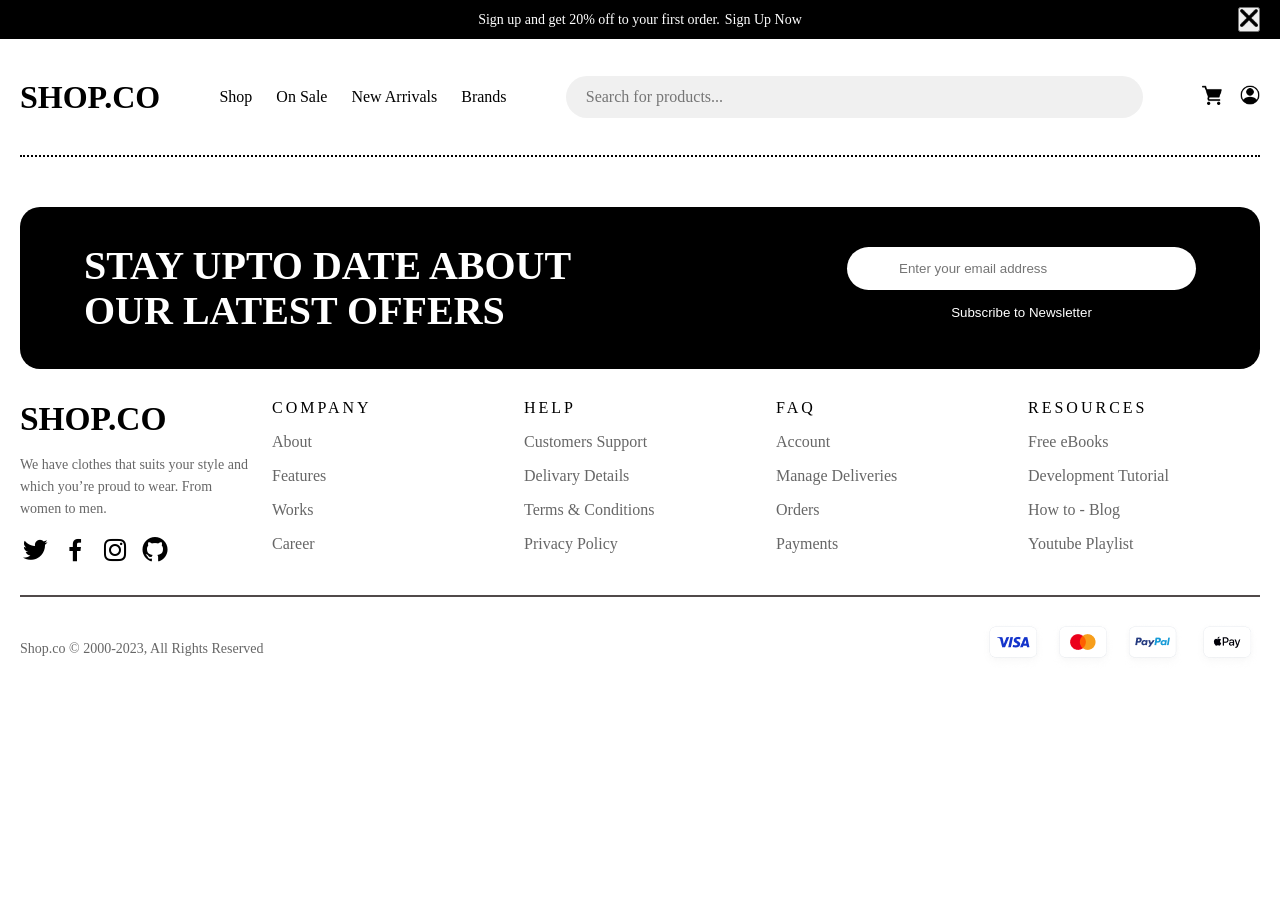
==== comments.html @ a06427e0 "I have just added new something" ====
<!DOCTYPE html>
<html lang="en">
  <head>
    <meta charset="UTF-8" />
    <meta name="viewport" content="width=device-width, initial-scale=1.0" />
    <link
      rel="stylesheet"
      href="https://cdn.jsdelivr.net/npm/boxicons@latest/css/boxicons.min.css"
    />
    <link rel="stylesheet" href="./css/main.css" />
    <title>SHOP.CO | Comments</title>
  </head>
  <body>
    <header>
      <div class="message">
        <div class="message-wrapper container">
          <p>Sign up and get 20% off to your first order.</p>
          <a href="#"> Sign Up Now</a>
          <button class="message-close">
            <img src="./assets/image/close.png" alt="" />
          </button>
        </div>
      </div>
      <nav class="container">
        <a class="logo" href="./index.html">SHOP.CO</a>

        <ul class="list">
          <li class="list-item">
            <a class="list-item-link" href="#">Shop</a>
          </li>
          <li class="list-item">
            <a class="list-item-link" href="#">On Sale</a>
          </li>
          <li class="list-item">
            <a class="list-item-link" href="#">New Arrivals</a>
          </li>
          <li class="list-item">
            <a class="list-item-link" href="#">Brands</a>
          </li>
        </ul>

        <form class="">
          <input
            type="text"
            class="search-input"
            placeholder="Search for products..."
          />
        </form>

        <div class="nav-icons">
          <a href="#"
            ><img
              src="./assets/image/grocery-store.png"
              style="width: 20px"
              alt=""
          /></a>
          <a href="#"
            ><img src="./assets/image/account.png" style="width: 20px" alt=""
          /></a>
        </div>
      </nav>
    </header>
    <main>
      <div class="connect container">
        <div class="connect-wrapper">
          <h2>STAY UPTO DATE ABOUT OUR LATEST OFFERS</h2>

          <div class="connect-input">
            <input type="text" placeholder="Enter your email address" />
            <button class="btn">Subscribe to Newsletter</button>
          </div>
        </div>
      </div>
    </main>
    <footer>
      <div class="footer container">
        <div class="footer-item">
          <a id="logo-footer" href="./index.html">SHOP.CO</a>
          <p>
            We have clothes that suits your style and which you’re proud to
            wear. From women to men.
          </p>

          <div class="social-footer">
            <i class="bx bxl-twitter"></i>
            <i class="bx bxl-facebook"></i>
            <i class="bx bxl-instagram"></i>
            <i class="bx bxl-github"></i>
          </div>
        </div>
        <div class="footer-item">
          <h3>COMPANY</h3>
          <a href="#">About</a>
          <a href="#">Features</a>
          <a href="#">Works</a>
          <a href="#">Career</a>
        </div>

        <div class="footer-item">
          <h3>HELP</h3>
          <a href="#">Customers Support</a>
          <a href="#">Delivary Details</a>
          <a href="#">Terms & Conditions</a>
          <a href="#">Privacy Policy</a>
        </div>

        <div class="footer-item">
          <h3>FAQ</h3>
          <a href="#">Account </a>
          <a href="#">Manage Deliveries </a>
          <a href="#">Orders </a>
          <a href="#">Payments </a>
        </div>

        <div class="footer-item">
          <h3>Resources</h3>
          <a href="#">Free eBooks</a>
          <a href="#"> Development Tutorial </a>
          <a href="#">How to - Blog</a>
          <a href="#">Youtube Playlist</a>
        </div>
      </div>
      <div class="footer-bottom container">
        <p>Shop.co © 2000-2023, All Rights Reserved</p>
        <div>
          <a href="#"><img src="./assets/image/visa.png" alt="" /></a>
          <a href="#"><img src="./assets/image/visa1.png" alt="" /></a>
          <a href="#"><img src="./assets/image/visa2.png" alt="" /></a>
          <a href="#"><img src="./assets/image/visa3.png" alt="" /></a>
          <a href="#"><img src="./assets/image/visa4.png" alt="" /></a>
        </div>
      </div>
    </footer>
    <script src="./js/comments.js"></script>
    <script src="https://unpkg.com/boxicons@2.1.3/dist/boxicons.js"></script>
    <!-- <script src="./js/getData.js"></script> -->
    <script src="./js/main.js"></script>
  </body>
</html>
---- css/main.css ----
*,
::before,
::after {
  padding: 0;
  margin: 0;
  box-sizing: border-box;
  /* text-decoration: none !important; */
  list-style: none;
}

.container {
  max-width: 1240px;
  margin: 0 auto;
}

html {
  scroll-behavior: smooth;
}

a {
  text-decoration: none;
}

/* ! header */

.message {
  background-color: #000;
  text-align: center;
  color: rgb(255, 255, 255);
  font-family: Satoshi;
  font-size: 14px;
  font-weight: 500;
  line-height: 19px;
  letter-spacing: 0%;
  text-align: left;
  padding: 10px 0;
}

.message-wrapper {
  display: flex;
  align-items: center;
  justify-content: center;
  gap: 5px;
  position: relative;
}

.message-wrapper a {
  color: rgb(255, 255, 255);
  font-family: Satoshi;
  font-size: 14px;
  font-weight: 500;
  line-height: 19px;
  letter-spacing: 0%;
  text-align: left;
}

.message-close {
  position: absolute;
  right: 0;
  cursor: pointer;
}

.message-close img {
  width: 18px;
  height: 18px;
  object-fit: cover;
}

nav {
  display: flex;
  align-items: center;
  justify-content: space-between;
  padding: 37px 0;
  border-bottom: 2px dotted #000;
}

.logo {
  color: rgb(0, 0, 0);
  font-family: Integral CF;
  font-size: 32px;
  font-weight: 700;
  line-height: 38px;
  letter-spacing: 0%;
  text-align: left;
}

.list {
  display: flex;
  gap: 24px;
}

.list-item-link {
  color: rgb(0, 0, 0);
  font-family: Satoshi;
  font-size: 16px;
  font-weight: 400;
  line-height: 22px;
  letter-spacing: 0%;
  text-align: left;
}

.search-input {
  color: rgba(0, 0, 0, 0.4);
  font-family: Satoshi;
  font-size: 16px;
  font-weight: 400;
  line-height: 22px;
  letter-spacing: 0%;
  text-align: left;
  border-radius: 62px;
  padding: 10px 20px;
  border: none;
  background: rgb(240, 240, 240);
  width: 577px;
}
.nav-icons {
  display: flex;
  gap: 18px;
}
/* ! header */

/* ! herro */
.herro {
  background: url(trendy-fashionable-couple-posing), rgb(242, 240, 241);
}

.herro-wrapper {
  display: flex;
  align-items: center;
}

.wrapepr-info {
  display: flex;
  flex-direction: column;
  width: 50%;
  gap: 22px;
  align-items: start;
}

.wrapepr-info h2 {
  color: rgb(0, 0, 0);
  font-family: Integral CF;
  font-size: 64px;
  font-weight: 700;
  line-height: 64px;
  letter-spacing: 0%;
  text-align: left;
}
.wrapepr-info p {
  color: rgba(0, 0, 0, 0.6);
  font-family: Satoshi;
  font-size: 16px;
  font-weight: 400;
  line-height: 22px;
  letter-spacing: 0%;
  text-align: left;
}

.wrapepr-info a {
  border-radius: 62px;
  color: rgb(255, 255, 255);
  font-family: Satoshi;
  font-size: 16px;
  font-weight: 500;
  line-height: 22px;
  letter-spacing: 0%;
  text-align: left;
  padding: 10px 54px;

  background: rgb(0, 0, 0);
}
.wrapepr-face {
  width: 50%;
}

.wrapepr-face img {
  width: 100%;
  height: 663px;
  object-fit: cover;
}
.result-brand {
  display: flex;
  gap: 10px;
}

.result-card {
  display: flex;
  flex-direction: column;
  gap: 5px;
  align-items: center;
  justify-content: center;
}

.result-card h3 {
  color: rgb(0, 0, 0);
  font-family: Satoshi;
  font-size: 40px;
  font-weight: 700;
  line-height: 54px;
  letter-spacing: 0%;
  text-align: left;
}

.result-card p {
  color: rgba(0, 0, 0, 0.6);
  font-family: Satoshi;
  font-size: 16px;
  font-weight: 400;
  line-height: 22px;
  letter-spacing: 0%;
  text-align: left;
}
/* ! herro */
/* ! brand */

.brands {
  background: rgb(0, 0, 0);
}

.brands-wrapper {
  display: flex;
  justify-content: space-between;
  padding: 42px 0;
}
/* ! brand */

/* ! new products */
.new-card {
  width: 296px;
  padding: 10px;
}
.bgImg {
  background: url(trendy-fashionable-couple-posing), rgb(242, 240, 241);
  border-radius: 10px;
}
.new-card img {
  border-radius: 30px;
  margin-bottom: 10px;
  width: 100%;
  height: 300px;
  object-fit: contain;
}

.new-card h3 {
  color: rgb(0, 0, 0);
  font-family: Satoshi;
  font-size: 20px;
  font-weight: 700;
  line-height: 27px;
  letter-spacing: 0%;
  text-align: left;
}
.prices {
  display: flex;
  align-items: center;
  gap: 20px;
}

.prices p:first-child {
  color: rgb(0, 0, 0);
  font-family: Satoshi;
  font-size: 24px;
  font-weight: 700;
  line-height: 32px;
  letter-spacing: 0%;
  text-align: left;
}

.prices p:nth-child(2) {
  color: rgba(0, 0, 0, 0.4);
  font-family: Satoshi;
  font-size: 24px;
  font-weight: 700;
  line-height: 32px;
  letter-spacing: 0%;
  text-align: left;
  text-decoration-line: line-through;
  text-decoration: line-through;
}

.prices p:last-child {
  border-radius: 62px;
  background: rgba(255, 51, 51, 0.1);
  color: rgb(255, 51, 51);
  font-family: Satoshi;
  font-size: 12px;
  font-weight: 500;
  line-height: 16px;
  letter-spacing: 0%;
  text-align: left;
  padding: 5px 10px;
}

.btn {
  background-color: #000;
  width: 100%;

  color: #fff;
  border: none;
  padding: 10px;
  border-radius: 10px;
  margin-top: 5px;
  transition: all 0.5s ease;
  cursor: pointer;
  text-decoration: none;
  display: block;
  text-align: center;
}

.btn:hover {
  color: #000;
  background-color: #fff;
}

.new-products h2 {
  text-align: center;
  color: rgb(0, 0, 0);
  font-family: Integral CF;
  font-size: 48px;
  font-weight: 700;
  line-height: 58px;
  letter-spacing: 0%;
  text-align: center;
  margin: 72px 0;
}
.products-list {
  display: grid;
  grid-template-columns: repeat(4, 1fr);
}
/* ! new products */

/* ! top selling */

.top-sell h2 {
  color: rgb(0, 0, 0);
  font-family: Integral CF;
  font-size: 48px;
  font-weight: 700;
  line-height: 58px;
  letter-spacing: 0%;
  text-align: center;
  margin: 64px 0;
}
.tops-list {
  display: grid;
  grid-template-columns: repeat(4, 1fr);
}
/* ! top selling */

.card-img-top {
  height: 200px;
  width: 100%;
  object-fit: cover;
}

.card {
  position: relative;
}

.discountPercentage {
  top: 10px;
  left: 10px;
  position: absolute;
}

/*  All Products */

.all-products h2 {
  color: rgb(0, 0, 0);
  font-family: Integral CF;
  font-size: 48px;
  font-weight: 700;
  line-height: 58px;
  letter-spacing: 0%;
  text-align: center;
  margin: 72px 0;
}

.products {
  display: grid;
  grid-template-columns: repeat(4, 1fr);
}

.categories-wrapper {
  border-radius: 40px;
  padding: 20px;
  background: rgb(240, 240, 240);
}
.categories-wrapper h2 {
  color: rgb(0, 0, 0);
  font-family: Integral CF;
  font-size: 48px;
  font-weight: 700;
  line-height: 58px;
  letter-spacing: 0%;
  text-align: center;
  margin: 32px 0;
}

.category-cards {
  display: grid;
  grid-template-columns: repeat(4, 1fr);
  gap: 30px;
}

.category-card {
  width: 250px;
  cursor: pointer;
  border: 1px solid #504a4a;
  background: #fff;
  /* position: relative; */
  padding: 10px;
  border-radius: 10px;
  margin: 0 auto;
  /* display: flex; */
}

.category-card img {
  width: 100%;
  height: 150px;
  object-fit: contain;
}

.category-card h3 {
  /* position: absolute; */
  left: 36px;
  top: 0;
  color: rgb(0, 0, 0);
  font-family: Satoshi;
  font-size: 25px;
  font-weight: 700;
  line-height: 49px;
  letter-spacing: 0%;
  text-align: center;
}

/* connect */

.connect {
  border-radius: 20px;
  background: rgb(0, 0, 0);
  padding: 36px 64px;
  margin-top: 50px;
}

.connect-wrapper {
  display: flex;
  align-items: center;
  justify-content: space-between;
}

.connect-wrapper h2 {
  color: rgb(255, 255, 255);
  font-family: Integral CF;
  font-size: 40px;
  font-weight: 700;
  line-height: 45px;
  letter-spacing: 0%;
  text-align: left;
  width: 50%;
}

.connect-input input {
  border-radius: 62px;
  padding: 14px 52px;
  border: none;
  width: 349px;
  background: rgb(255, 255, 255);
}

.footer {
  display: flex;
  justify-content: space-between;
  align-items: start;
  padding: 30px 0;
  gap: 20px;
  border-bottom: 2px solid #504a4a;
}

.footer-item {
  display: flex;
  flex-direction: column;
  width: 20%;
  gap: 15px;
}

.footer-item p {
  color: rgba(0, 0, 0, 0.6);
  font-family: Satoshi;
  font-size: 14px;
  font-weight: 400;
  line-height: 22px;
  letter-spacing: 0px;
  text-align: left;
}

.footer-item h3 {
  color: rgb(0, 0, 0);
  font-family: Satoshi;
  font-size: 16px;
  font-weight: 500;
  line-height: 18px;
  letter-spacing: 3px;
  text-align: left;
  text-transform: uppercase;
}

.footer-item a {
  color: rgba(0, 0, 0, 0.6);
  font-family: Satoshi;
  font-size: 16px;
  font-weight: 400;
  line-height: 19px;
  letter-spacing: 0px;
  text-align: left;
}

#logo-footer {
  color: rgb(0, 0, 0);
  font-family: Integral CF;
  font-size: 33.45px;
  font-weight: 700;
  line-height: 40px;
  letter-spacing: 0%;
  text-align: left;
}

.social-footer {
  display: flex;
  gap: 10px;
}

.social-footer i {
  font-size: 30px;
}

.footer-bottom {
  display: flex;
  justify-content: space-between;
  align-items: center;
  padding: 25px 0 88px 0;
}

.footer-bottom p {
  color: rgba(0, 0, 0, 0.6);
  font-family: Satoshi;
  font-size: 14px;
  font-weight: 400;
  line-height: 19px;
  letter-spacing: 0%;
  text-align: right;
}

.comments h2 {
  color: rgb(5, 5, 5);
  font-family: Integral CF;
  font-size: 40px;
  font-weight: 700;
  line-height: 45px;
  letter-spacing: 0%;
  text-align: center;
  margin: 60px 0;
}

.comment-btn {
  width: 300px;
  margin: 50px auto;
}
.comment-wrapper {
  display: grid;
  grid-template-columns: repeat(4, 1fr);
  gap: 10px;
}
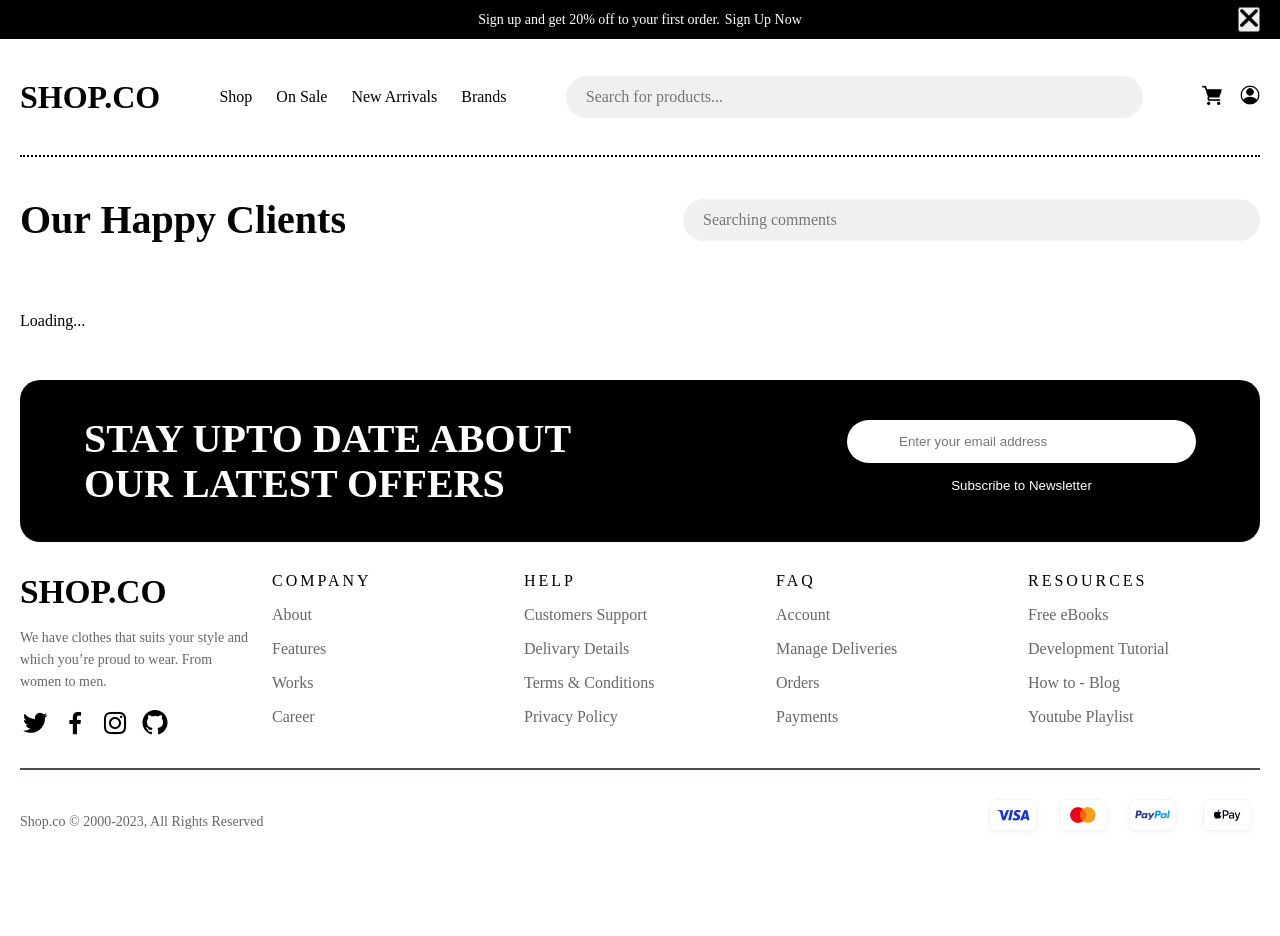
==== commit 3416f747: "add new logical method for this project" ====
--- a/comments.html
+++ b/comments.html
@@ -8,6 +8,8 @@
       href="https://cdn.jsdelivr.net/npm/boxicons@latest/css/boxicons.min.css"
     />
     <link rel="stylesheet" href="./css/main.css" />
+    <link rel="stylesheet" href="./css/product.css" />
+    <link rel="stylesheet" href="./css/comments.css" />
     <title>SHOP.CO | Comments</title>
   </head>
   <body>
@@ -61,6 +63,18 @@
       </nav>
     </header>
     <main>
+      <section class="comments-rewiers container">
+        <div class="comments-header">
+          <h3>Our Happy Clients</h3>
+          <input
+            type="text"
+            placeholder="Searching comments"
+            class="search-comments search-input"
+          />
+        </div>
+        <div class="container comments-all"></div>
+        <div class="pagination"></div>
+      </section>
       <div class="connect container">
         <div class="connect-wrapper">
           <h2>STAY UPTO DATE ABOUT OUR LATEST OFFERS</h2>
--- a/css/product.css
+++ b/css/product.css
@@ -0,0 +1,170 @@
+.product {
+  background: url(trendy-fashionable-couple-posing), rgb(242, 240, 241);
+}
+
+.product-card {
+  display: flex;
+  align-items: center;
+  justify-content: space-between;
+}
+
+.product-card img {
+  width: 450px;
+}
+
+.product-info {
+  width: 50%;
+  display: flex;
+  flex-direction: column;
+  gap: 20px;
+}
+.product-info h3 {
+  color: rgb(0, 0, 0);
+  font-family: Integral CF;
+  font-size: 40px;
+  font-weight: 700;
+  line-height: 48px;
+  letter-spacing: 0%;
+  text-align: left;
+}
+
+.product-info p {
+  color: rgba(0, 0, 0, 0.6);
+  font-family: Satoshi;
+  font-size: 16px;
+  font-weight: 400;
+  line-height: 22px;
+  letter-spacing: 0%;
+  text-align: left;
+}
+
+.prices-info {
+  display: flex;
+  gap: 30px;
+  align-items: center;
+}
+
+.prices-info p:first-child {
+  color: rgb(0, 0, 0);
+  font-family: Satoshi;
+  font-size: 32px;
+  font-weight: 700;
+  line-height: 43px;
+  letter-spacing: 0%;
+  text-align: left;
+}
+
+.prices-info p:nth-child(2) {
+  color: rgba(0, 0, 0, 0.3);
+  font-family: Satoshi;
+  font-size: 32px;
+  font-weight: 700;
+  line-height: 43px;
+  letter-spacing: 0%;
+  text-align: left;
+  text-decoration-line: line-through;
+}
+
+.prices-info p:last-child {
+  border-radius: 62px;
+  color: rgb(255, 51, 51);
+  font-family: Satoshi;
+  font-size: 16px;
+  font-weight: bold;
+  line-height: 22px;
+  letter-spacing: 0%;
+  text-align: left;
+  padding: 10px 30px;
+  background: rgba(255, 51, 51, 0.1);
+}
+
+.about-product {
+  display: flex;
+  flex-direction: column;
+  gap: 20px;
+}
+.about-product p span {
+  border-radius: 62px;
+  color: rgb(51, 255, 129);
+  font-family: Satoshi;
+  font-size: 20px;
+  font-weight: bold;
+  line-height: 22px;
+  letter-spacing: 0%;
+  text-align: left;
+  padding: 10px 30px;
+  background: rgba(255, 51, 51, 0.1);
+}
+
+.btn-collect {
+  display: flex;
+  gap: 10px;
+}
+
+.product-comments {
+  margin: 60px 0;
+}
+.product-comments h2 {
+  color: rgb(0, 0, 0);
+  font-family: Integral CF;
+  font-size: 40px;
+  font-weight: 700;
+  line-height: 48px;
+  letter-spacing: 0%;
+  text-align: center;
+}
+.clients-comments {
+  display: grid;
+  grid-template-columns: repeat(3, 1fr);
+  margin: 50px 0;
+  gap: 20px;
+}
+
+.stars-rating {
+  color: rgb(255, 198, 51);
+  font-size: 30px;
+}
+
+.comment-card {
+  border: 1px solid #000;
+  border-radius: 10px;
+  padding: 20px;
+  position: relative;
+}
+
+.comment-card h3 {
+  color: rgb(0, 0, 0);
+  font-family: Satoshi;
+  font-size: 20px;
+  font-weight: 700;
+  line-height: 22px;
+  letter-spacing: 0%;
+  text-align: left;
+}
+
+.comment-card p {
+  color: rgba(0, 0, 0, 0.6);
+  font-family: Satoshi;
+  font-size: 16px;
+  font-weight: 400;
+  line-height: 22px;
+  letter-spacing: 0%;
+  text-align: left;
+  margin: 5px 0;
+}
+
+.comment-card a {
+  color: rgba(11, 73, 131, 0.6);
+  font-family: Satoshi;
+  font-size: 16px;
+  font-weight: 500;
+  line-height: 22px;
+  letter-spacing: 0%;
+  text-align: left;
+}
+
+.time-comment {
+  position: absolute;
+  right: 10px;
+  bottom: 10px;
+}
--- a/css/comments.css
+++ b/css/comments.css
@@ -0,0 +1,23 @@
+.comments-all {
+  display: grid;
+  grid-template-columns: repeat(4, 1fr);
+  gap: 20px;
+  margin-top: 30px;
+}
+
+.comments-header {
+  display: flex;
+  align-items: center;
+  justify-content: space-between;
+}
+
+.comments-header h3 {
+  color: rgb(5, 5, 5);
+  font-family: Integral CF;
+  font-size: 40px;
+  font-weight: 700;
+  line-height: 45px;
+  letter-spacing: 0%;
+  text-align: center;
+  margin: 40px 0;
+}
